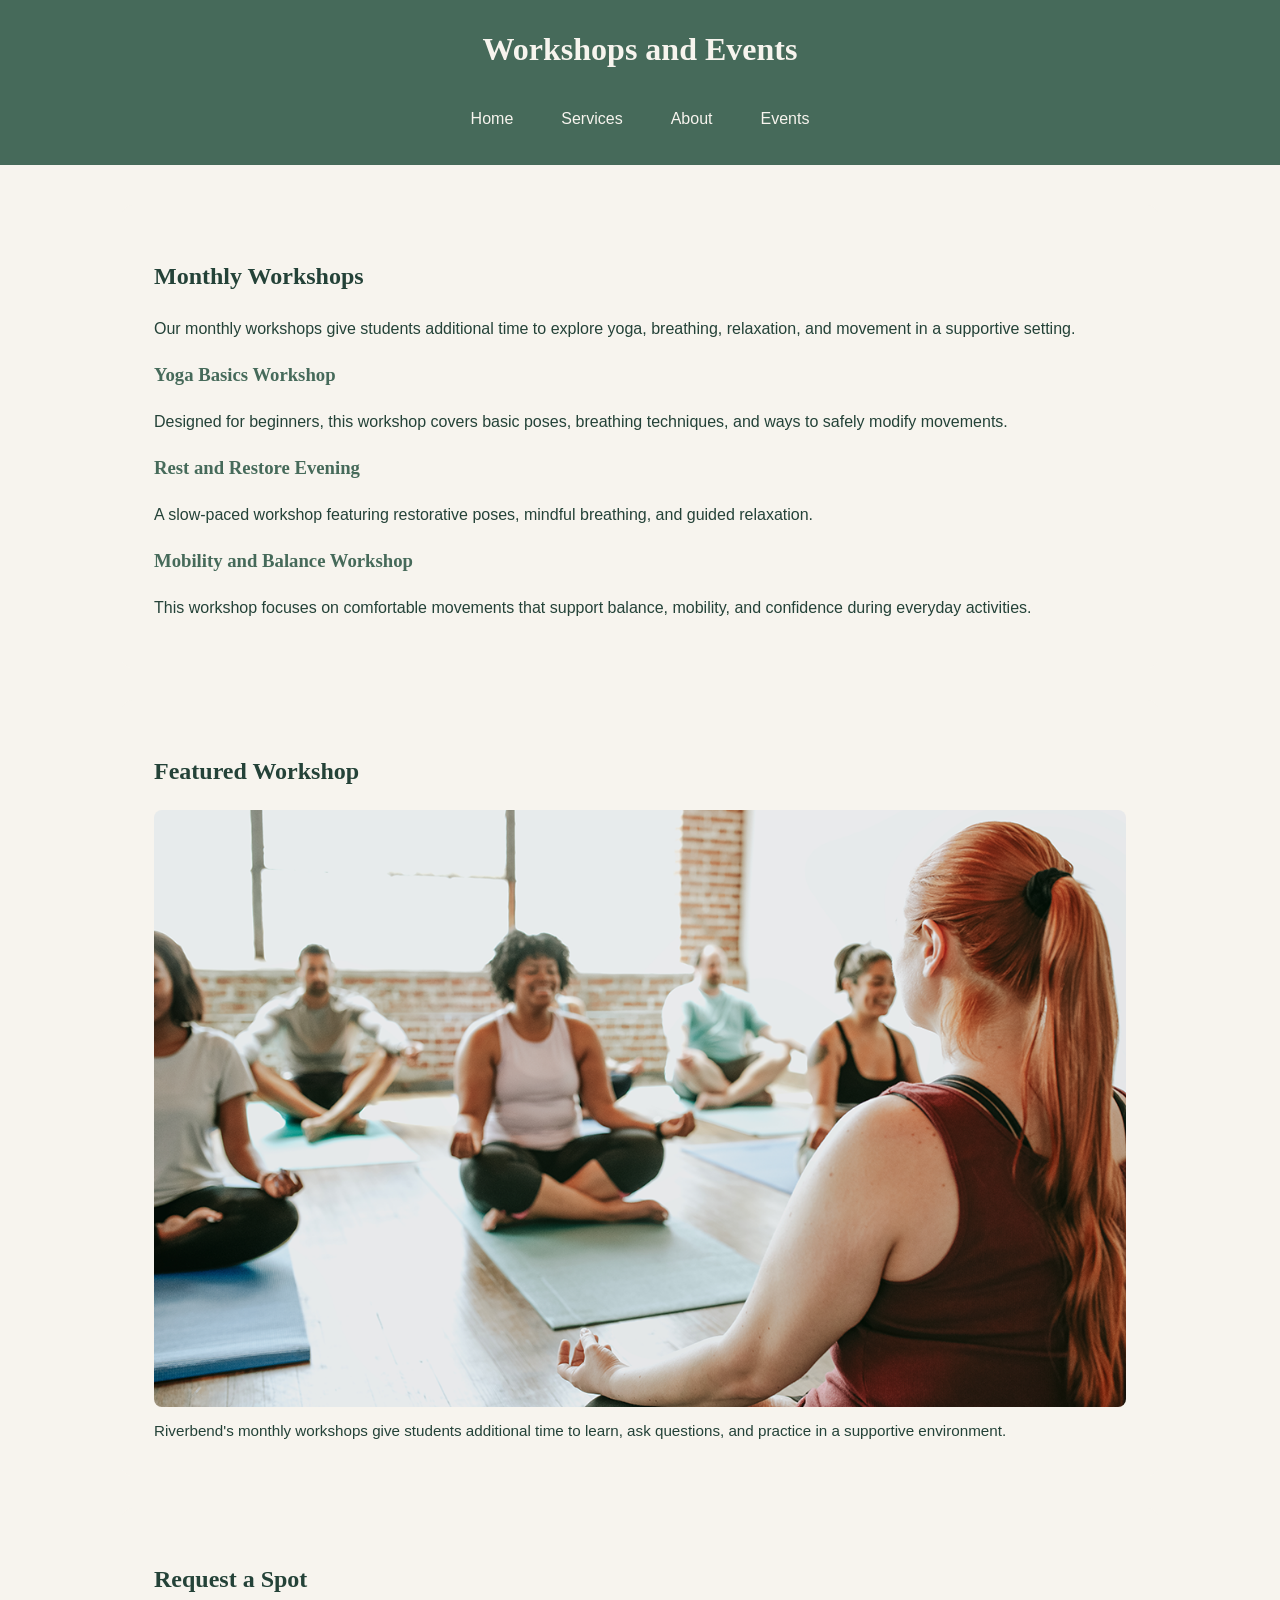
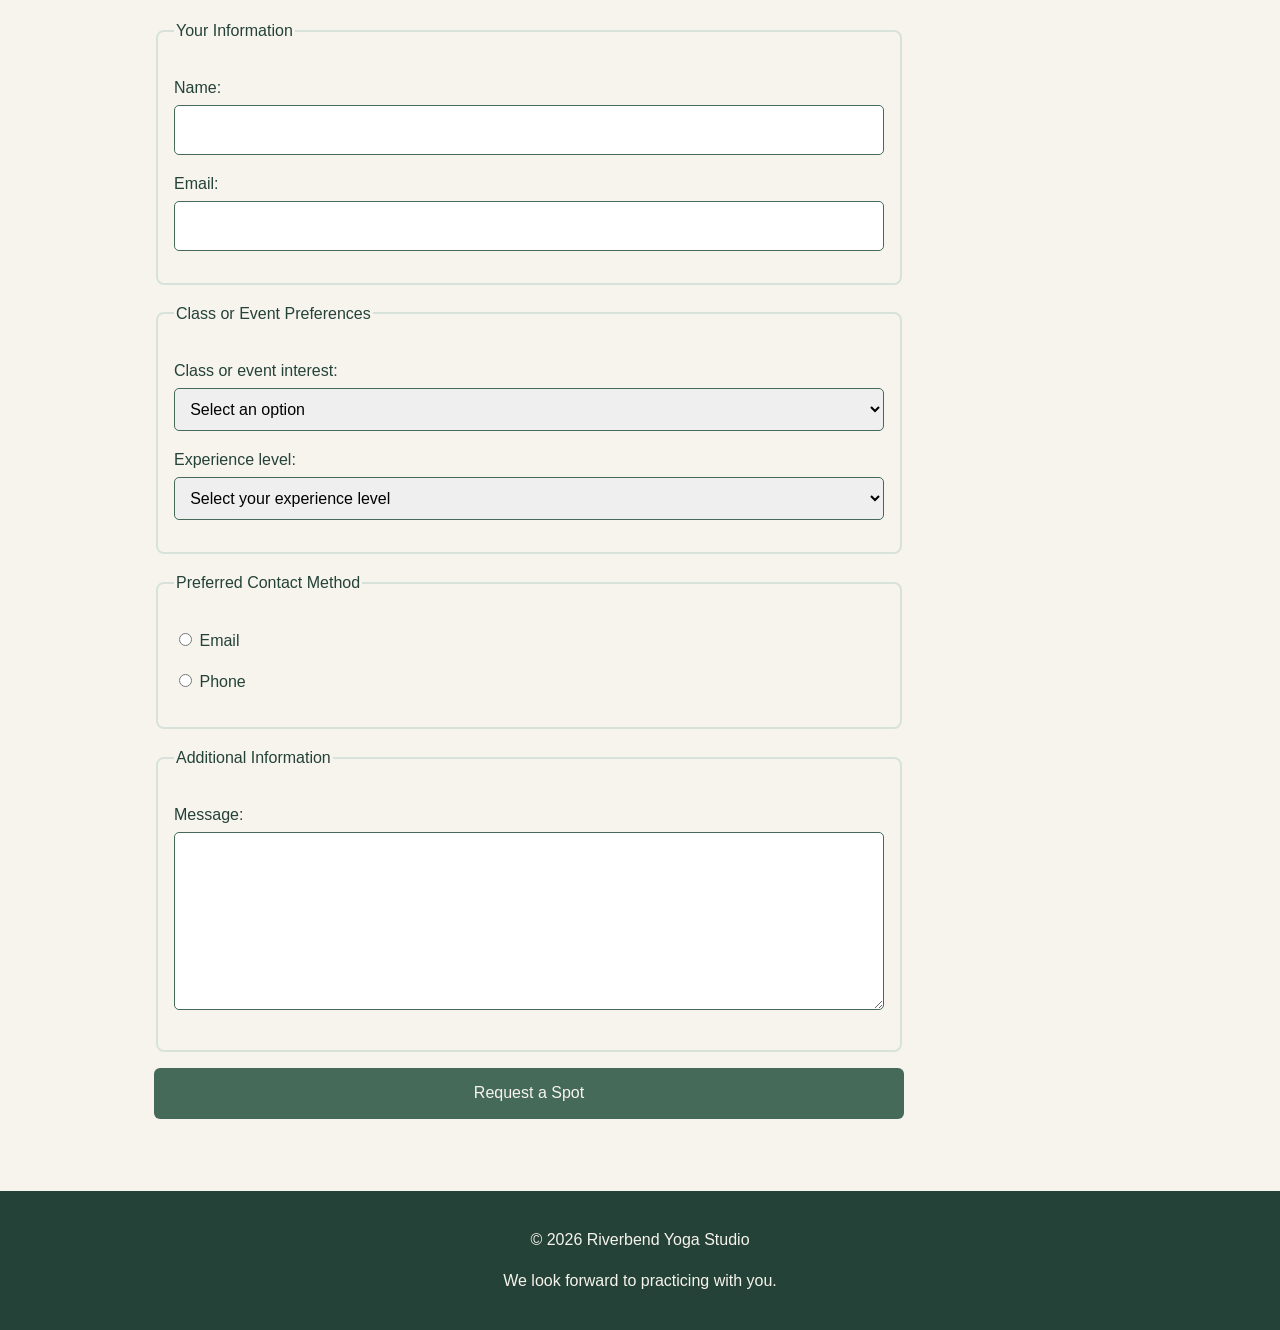
==== events.html @ 720cc889 "Complete Riverbend Yoga Touchstone 3" ====
<!DOCTYPE html>
<html lang="en">
<head>
    <meta charset="UTF-8">
    <meta name="viewport" content="width=device-width, initial-scale=1.0">
    <title>Riverbend Yoga Studio | Events</title>
    <link rel="stylesheet" href="styles.css">
</head>
<body>

<header>
    <h1>Workshops and Events</h1>

    <nav aria-label="Main navigation">
        <ul>
            <li><a href="index.html">Home</a></li>
            <li><a href="services.html">Services</a></li>
            <li><a href="about.html">About</a></li>
            <li><a href="events.html">Events</a></li>
        </ul>
    </nav>
</header>

<main>
    <section>
        <h2>Monthly Workshops</h2>
        <p>
            Our monthly workshops give students additional time to explore yoga,
            breathing, relaxation, and movement in a supportive setting.
        </p>

        <article>
            <h3>Yoga Basics Workshop</h3>
            <p>
                Designed for beginners, this workshop covers basic poses,
                breathing techniques, and ways to safely modify movements.
            </p>
        </article>

        <article>
            <h3>Rest and Restore Evening</h3>
            <p>
                A slow-paced workshop featuring restorative poses, mindful
                breathing, and guided relaxation.
            </p>
        </article>

        <article>
            <h3>Mobility and Balance Workshop</h3>
            <p>
                This workshop focuses on comfortable movements that support
                balance, mobility, and confidence during everyday activities.
            </p>
        </article>
    </section>

    <section>
        <h2>Featured Workshop</h2>

        <figure>
            <img src="yoga-workshop_c.png"
                 alt="Yoga instructor guiding students through a group workshop">
            <figcaption>
                Riverbend's monthly workshops give students additional time to
                learn, ask questions, and practice in a supportive environment.
            </figcaption>
        </figure>
    </section>

    <section>
        <h2>Request a Spot</h2>

        <form action="#" method="post">
            <fieldset>
                <legend>Your Information</legend>

                <p>
                    <label for="name">Name:</label><br>
                    <input type="text" id="name" name="name" required>
                </p>

                <p>
                    <label for="email">Email:</label><br>
                    <input type="email" id="email" name="email" required>
                </p>
            </fieldset>

            <fieldset>
                <legend>Class or Event Preferences</legend>

                <p>
                    <label for="interest">Class or event interest:</label><br>
                    <select id="interest" name="interest" required>
                        <option value="">Select an option</option>
                        <option value="gentle">Gentle Yoga</option>
                        <option value="vinyasa">Vinyasa Flow</option>
                        <option value="restorative">Restorative Yoga</option>
                        <option value="basics-workshop">Yoga Basics Workshop</option>
                        <option value="restore-workshop">Rest and Restore Evening</option>
                        <option value="mobility-workshop">Mobility and Balance Workshop</option>
                    </select>
                </p>

                <p>
                    <label for="experience">Experience level:</label><br>
                    <select id="experience" name="experience" required>
                        <option value="">Select your experience level</option>
                        <option value="beginner">Beginner</option>
                        <option value="some-experience">Some experience</option>
                        <option value="experienced">Experienced</option>
                    </select>
                </p>
            </fieldset>

            <fieldset>
                <legend>Preferred Contact Method</legend>

                <p>
                    <input type="radio" id="contact-email" name="contact-method"
                           value="email" required>
                    <label for="contact-email">Email</label>
                </p>

                <p>
                    <input type="radio" id="contact-phone" name="contact-method"
                           value="phone">
                    <label for="contact-phone">Phone</label>
                </p>
            </fieldset>

            <fieldset>
                <legend>Additional Information</legend>

                <p>
                    <label for="message">Message:</label><br>
                    <textarea id="message" name="message"
                              rows="6" cols="40"
                              minlength="10"
                              maxlength="500"
                              required></textarea>
                </p>
            </fieldset>

            <button type="submit">Request a Spot</button>
        </form>
    </section>
</main>

<footer>
    <p>&copy; 2026 Riverbend Yoga Studio</p>
    <p>We look forward to practicing with you.</p>
</footer>

</body>
</html>
---- styles.css ----
* {
    box-sizing: border-box;
}

body {
    margin: 0;
    background-color: #F7F4EE;
    color: #244238;
    font-family: Arial, sans-serif;
    line-height: 1.6;
}

header {
    background-color: #466A5A;
    color: #F7F4EE;
    padding: 1.5rem 1rem;
    text-align: center;
}

h1,
h2,
h3 {
    font-family: Georgia, serif;
}

h1 {
    margin-top: 0;
}

h2 {
    color: #244238;
}

h3 {
    color: #466A5A;
}

nav ul {
    display: flex;
    flex-direction: column;
    gap: 0.5rem;
    list-style: none;
    padding: 0;
    margin: 0;
}

nav a {
    display: block;
    color: #F7F4EE;
    text-decoration: none;
    padding: 0.6rem 1rem;
    border-radius: 6px;
}

nav a:hover,
nav a:focus {
    background-color: #244238;
}

main {
    display: flex;
    flex-direction: column;
    gap: 1.5rem;
    max-width: 1100px;
    margin: 0 auto;
    padding: 1.5rem 1rem;
}

section {
    background-color: #F7F4EE;
    padding: 1.5rem;
    border-radius: 10px;
}

img,
video {
    display: block;
    max-width: 100%;
    height: auto;
    border-radius: 8px;
}

picture img {
    width: 100%;
}

audio {
    width: 100%;
    max-width: 600px;
}

figure {
    margin: 0;
}

figcaption {
    margin-top: 0.75rem;
    font-size: 0.95rem;
}

.card-row {
    display: flex;
    flex-direction: column;
    gap: 1rem;
}

.card-row article {
    flex: 1;
    background-color: #D7E3DA;
    padding: 1rem;
    border-radius: 8px;
}

form {
    display: flex;
    flex-direction: column;
    gap: 1rem;
}

fieldset {
    border: 2px solid #D7E3DA;
    border-radius: 8px;
    padding: 1rem;
}

input,
select,
textarea {
    width: 100%;
    padding: 0.7rem;
    margin-top: 0.25rem;
    border: 1px solid #466A5A;
    border-radius: 5px;
    font: inherit;
}

input[type="radio"] {
    width: auto;
}

button {
    background-color: #466A5A;
    color: #F7F4EE;
    border: none;
    border-radius: 6px;
    padding: 0.8rem 1.25rem;
    font: inherit;
    cursor: pointer;
}

button:hover,
button:focus {
    background-color: #244238;
}

footer {
    background-color: #244238;
    color: #F7F4EE;
    text-align: center;
    padding: 1.25rem;
}

@media (min-width: 768px) {
    nav ul {
        flex-direction: row;
        justify-content: center;
        gap: 1rem;
    }

    main {
        padding: 2.5rem 2rem;
        gap: 2rem;
    }

    section {
        padding: 2rem;
    }

    .card-row {
        flex-direction: row;
    }

    form {
        max-width: 750px;
    }
}
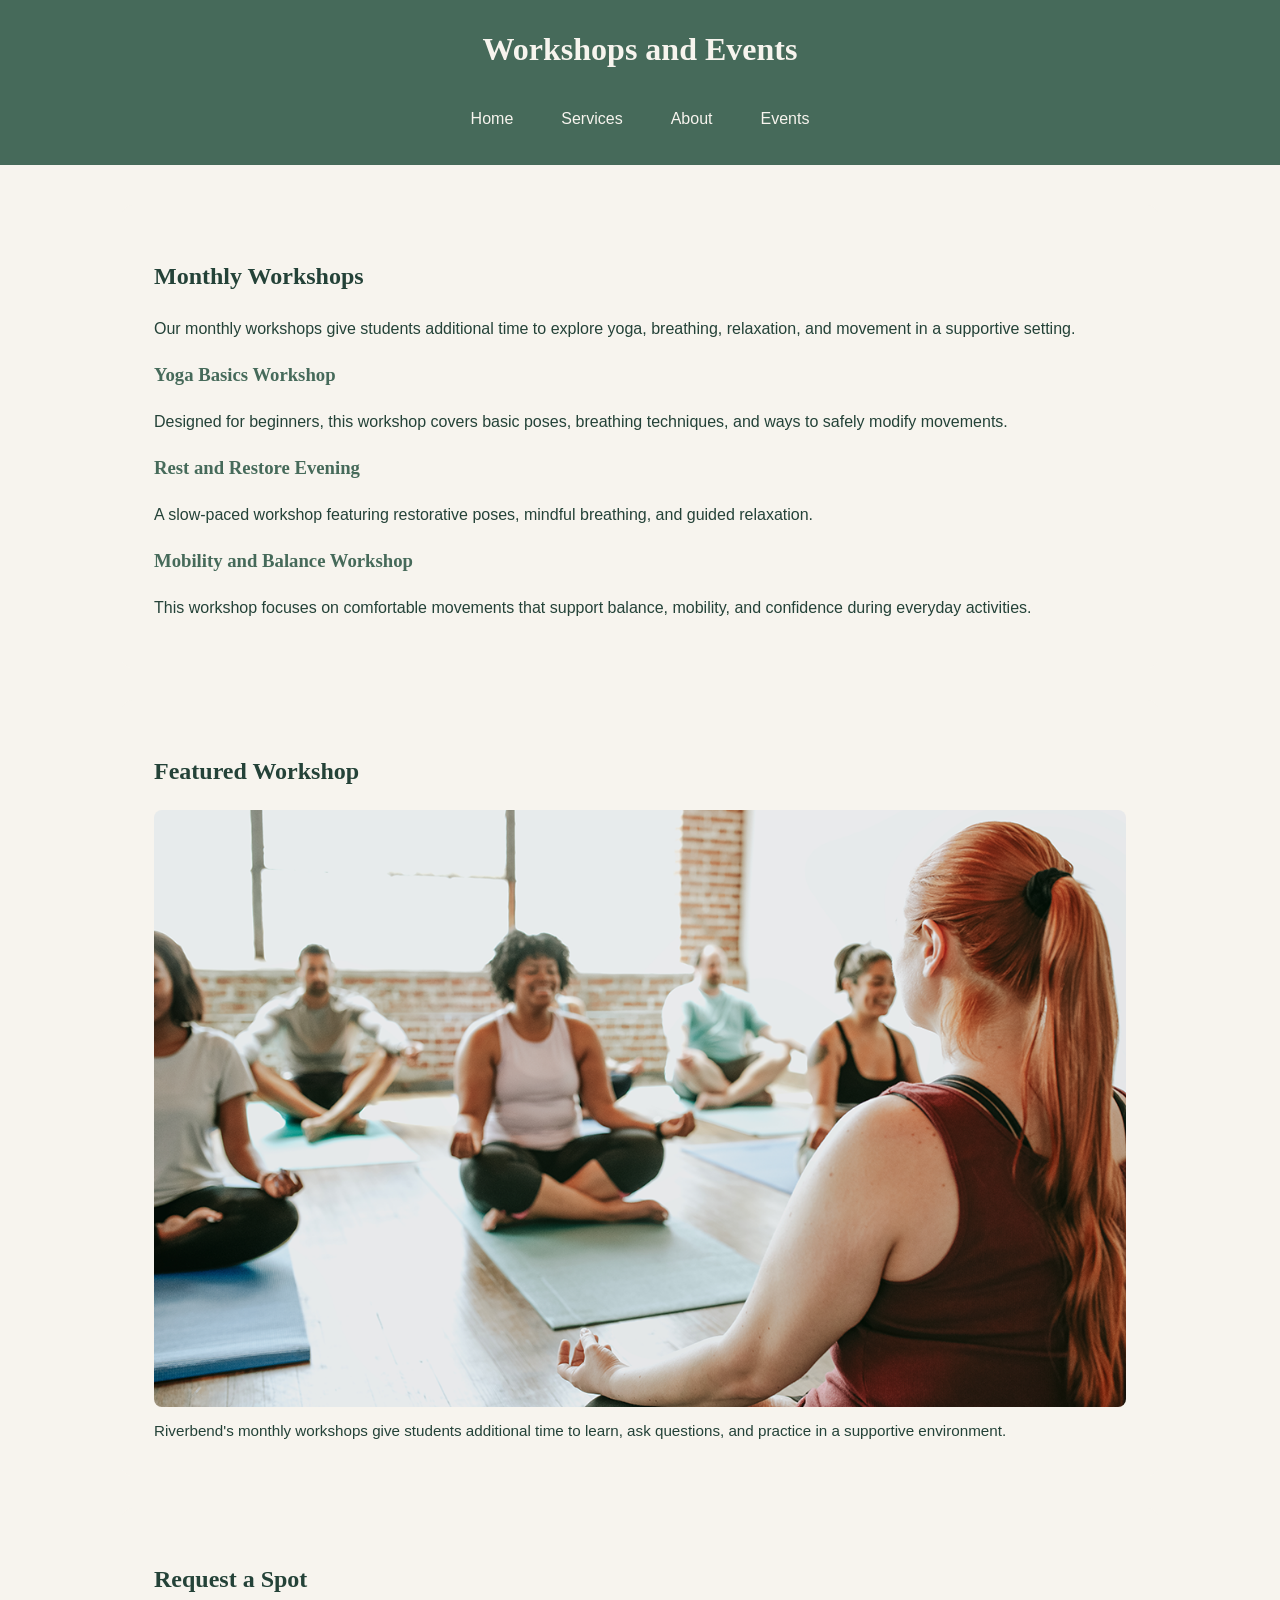
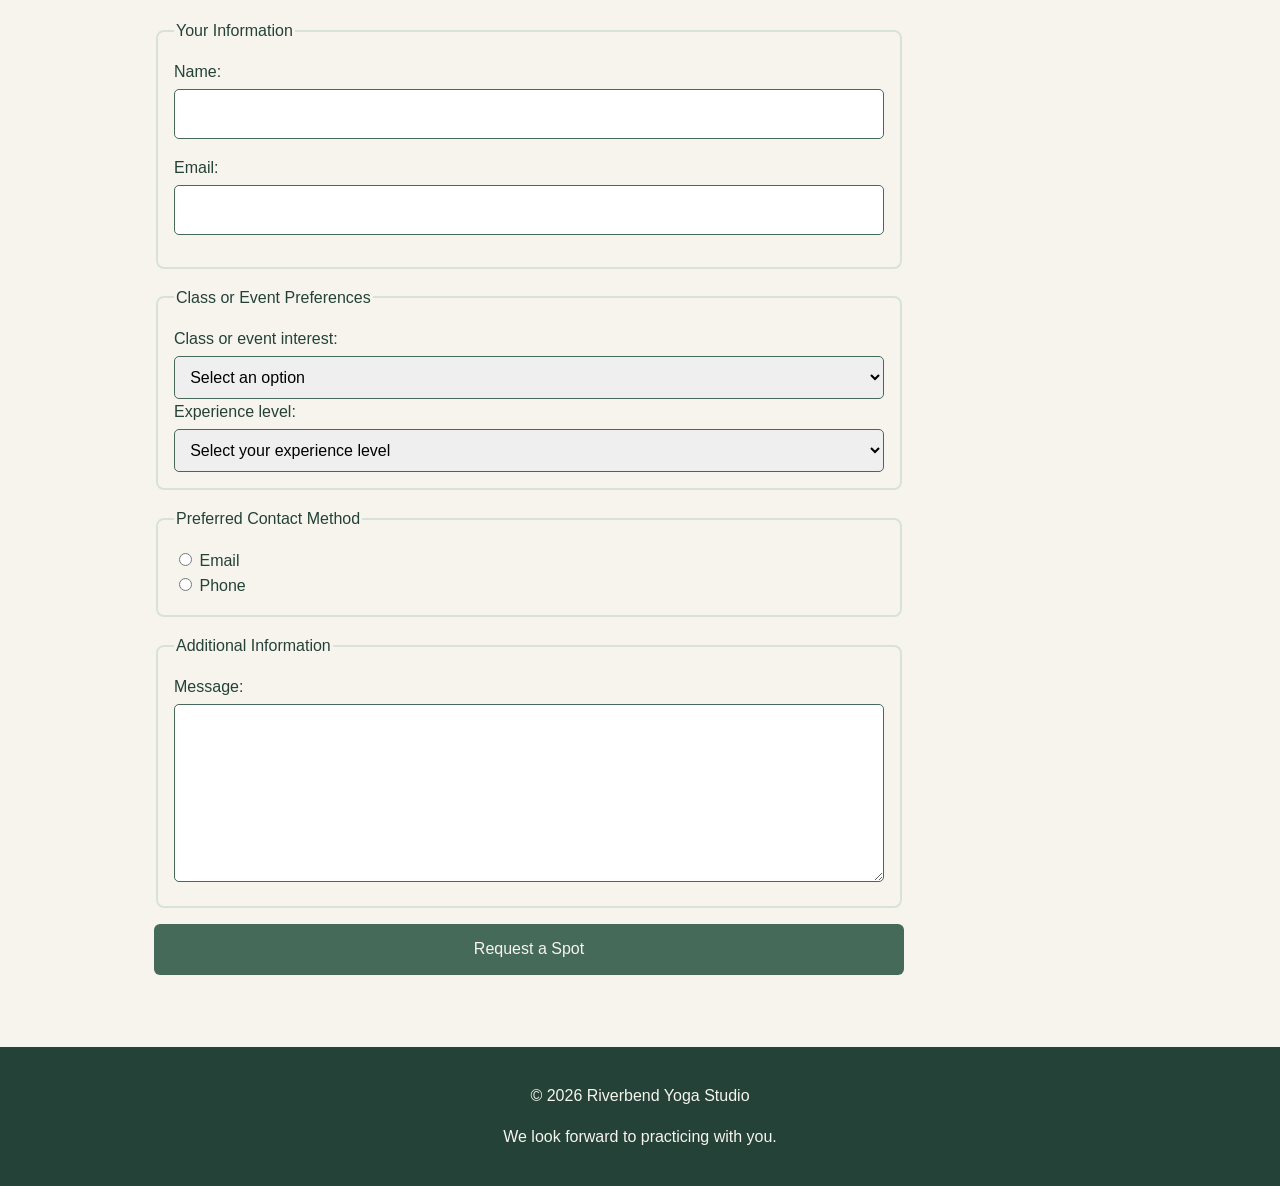
==== commit 74cd25c2: "Refactor events.html for improved structure and clarity Updated the structure and formatting of the " ====
--- a/events.html
+++ b/events.html
@@ -1,11 +1,15 @@
 <!DOCTYPE html>
 <html lang="en">
+
 <head>
     <meta charset="UTF-8">
     <meta name="viewport" content="width=device-width, initial-scale=1.0">
+
     <title>Riverbend Yoga Studio | Events</title>
+
     <link rel="stylesheet" href="styles.css">
 </head>
+
 <body>
 
 <header>
@@ -22,8 +26,10 @@
 </header>
 
 <main>
+
     <section>
         <h2>Monthly Workshops</h2>
+
         <p>
             Our monthly workshops give students additional time to explore yoga,
             breathing, relaxation, and movement in a supportive setting.
@@ -31,6 +37,7 @@
 
         <article>
             <h3>Yoga Basics Workshop</h3>
+
             <p>
                 Designed for beginners, this workshop covers basic poses,
                 breathing techniques, and ways to safely modify movements.
@@ -39,14 +46,16 @@
 
         <article>
             <h3>Rest and Restore Evening</h3>
+
             <p>
-                A slow-paced workshop featuring restorative poses, mindful
-                breathing, and guided relaxation.
+                A slow-paced workshop featuring restorative poses,
+                mindful breathing, and guided relaxation.
             </p>
         </article>
 
         <article>
             <h3>Mobility and Balance Workshop</h3>
+
             <p>
                 This workshop focuses on comfortable movements that support
                 balance, mobility, and confidence during everyday activities.
@@ -54,102 +63,223 @@
         </article>
     </section>
 
+
     <section>
         <h2>Featured Workshop</h2>
 
         <figure>
-            <img src="yoga-workshop_c.png"
-                 alt="Yoga instructor guiding students through a group workshop">
+            <img
+                src="yoga-workshop_c.png"
+                alt="Yoga instructor guiding students through a group workshop"
+            >
+
             <figcaption>
-                Riverbend's monthly workshops give students additional time to
-                learn, ask questions, and practice in a supportive environment.
+                Riverbend's monthly workshops give students additional time
+                to learn, ask questions, and practice in a supportive environment.
             </figcaption>
         </figure>
     </section>
 
+
     <section>
         <h2>Request a Spot</h2>
 
-        <form action="#" method="post">
+        <form id="request-form" novalidate>
+
             <fieldset>
                 <legend>Your Information</legend>
 
-                <p>
-                    <label for="name">Name:</label><br>
-                    <input type="text" id="name" name="name" required>
-                </p>
-
-                <p>
-                    <label for="email">Email:</label><br>
-                    <input type="email" id="email" name="email" required>
-                </p>
-            </fieldset>
+                <div>
+                    <label for="name">Name:</label>
+                    <br>
+
+                    <input
+                        type="text"
+                        id="name"
+                        name="name"
+                        required
+                    >
+
+                    <p
+                        id="name-error"
+                        class="error-message"
+                        aria-live="polite"
+                    ></p>
+                </div>
+
+                <div>
+                    <label for="email">Email:</label>
+                    <br>
+
+                    <input
+                        type="email"
+                        id="email"
+                        name="email"
+                        required
+                    >
+
+                    <p
+                        id="email-error"
+                        class="error-message"
+                        aria-live="polite"
+                    ></p>
+                </div>
+            </fieldset>
+
 
             <fieldset>
                 <legend>Class or Event Preferences</legend>
 
-                <p>
-                    <label for="interest">Class or event interest:</label><br>
-                    <select id="interest" name="interest" required>
-                        <option value="">Select an option</option>
-                        <option value="gentle">Gentle Yoga</option>
-                        <option value="vinyasa">Vinyasa Flow</option>
-                        <option value="restorative">Restorative Yoga</option>
-                        <option value="basics-workshop">Yoga Basics Workshop</option>
-                        <option value="restore-workshop">Rest and Restore Evening</option>
-                        <option value="mobility-workshop">Mobility and Balance Workshop</option>
+                <div>
+                    <label for="interest">
+                        Class or event interest:
+                    </label>
+
+                    <br>
+
+                    <select
+                        id="interest"
+                        name="interest"
+                        required
+                    >
+                        <option value="">
+                            Select an option
+                        </option>
+
+                        <option value="gentle">
+                            Gentle Yoga
+                        </option>
+
+                        <option value="vinyasa">
+                            Vinyasa Flow
+                        </option>
+
+                        <option value="restorative">
+                            Restorative Yoga
+                        </option>
+
+                        <option value="basics-workshop">
+                            Yoga Basics Workshop
+                        </option>
+
+                        <option value="restore-workshop">
+                            Rest and Restore Evening
+                        </option>
+
+                        <option value="mobility-workshop">
+                            Mobility and Balance Workshop
+                        </option>
                     </select>
-                </p>
-
-                <p>
-                    <label for="experience">Experience level:</label><br>
-                    <select id="experience" name="experience" required>
-                        <option value="">Select your experience level</option>
-                        <option value="beginner">Beginner</option>
-                        <option value="some-experience">Some experience</option>
-                        <option value="experienced">Experienced</option>
+                </div>
+
+
+                <div>
+                    <label for="experience">
+                        Experience level:
+                    </label>
+
+                    <br>
+
+                    <select
+                        id="experience"
+                        name="experience"
+                        required
+                    >
+                        <option value="">
+                            Select your experience level
+                        </option>
+
+                        <option value="beginner">
+                            Beginner
+                        </option>
+
+                        <option value="some-experience">
+                            Some experience
+                        </option>
+
+                        <option value="experienced">
+                            Experienced
+                        </option>
                     </select>
-                </p>
-            </fieldset>
+                </div>
+            </fieldset>
+
 
             <fieldset>
                 <legend>Preferred Contact Method</legend>
 
-                <p>
-                    <input type="radio" id="contact-email" name="contact-method"
-                           value="email" required>
-                    <label for="contact-email">Email</label>
-                </p>
-
-                <p>
-                    <input type="radio" id="contact-phone" name="contact-method"
-                           value="phone">
-                    <label for="contact-phone">Phone</label>
-                </p>
-            </fieldset>
+                <div>
+                    <input
+                        type="radio"
+                        id="contact-email"
+                        name="contact-method"
+                        value="email"
+                        required
+                    >
+
+                    <label for="contact-email">
+                        Email
+                    </label>
+                </div>
+
+                <div>
+                    <input
+                        type="radio"
+                        id="contact-phone"
+                        name="contact-method"
+                        value="phone"
+                    >
+
+                    <label for="contact-phone">
+                        Phone
+                    </label>
+                </div>
+            </fieldset>
+
 
             <fieldset>
                 <legend>Additional Information</legend>
 
-                <p>
-                    <label for="message">Message:</label><br>
-                    <textarea id="message" name="message"
-                              rows="6" cols="40"
-                              minlength="10"
-                              maxlength="500"
-                              required></textarea>
-                </p>
-            </fieldset>
-
-            <button type="submit">Request a Spot</button>
+                <div>
+                    <label for="message">
+                        Message:
+                    </label>
+
+                    <br>
+
+                    <textarea
+                        id="message"
+                        name="message"
+                        rows="6"
+                        cols="40"
+                        minlength="10"
+                        maxlength="500"
+                        required
+                    ></textarea>
+                </div>
+            </fieldset>
+
+
+            <button type="submit">
+                Request a Spot
+            </button>
+
         </form>
     </section>
+
 </main>
+
 
 <footer>
     <p>&copy; 2026 Riverbend Yoga Studio</p>
-    <p>We look forward to practicing with you.</p>
+
+    <p>
+        We look forward to practicing with you.
+    </p>
 </footer>
+
+
+<script src="script.js?v=3"></script>
 
 </body>
 </html>
